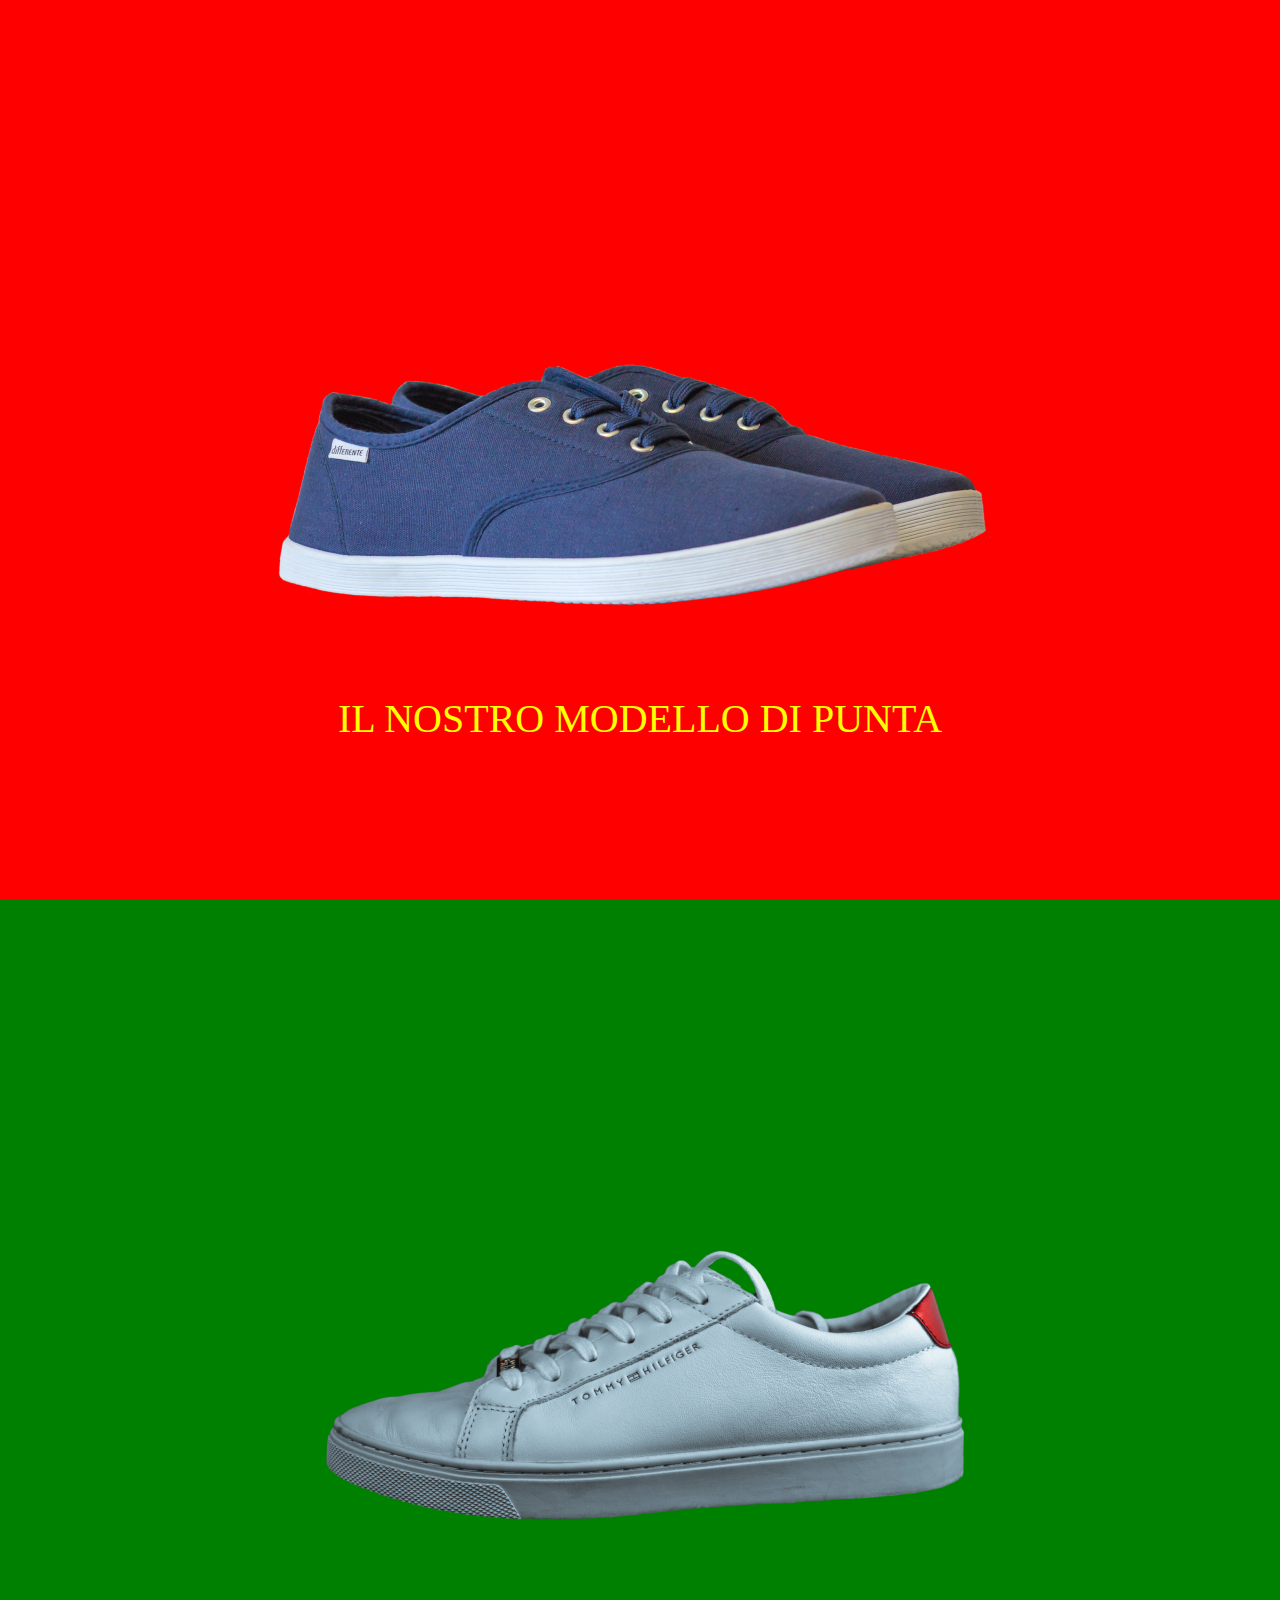
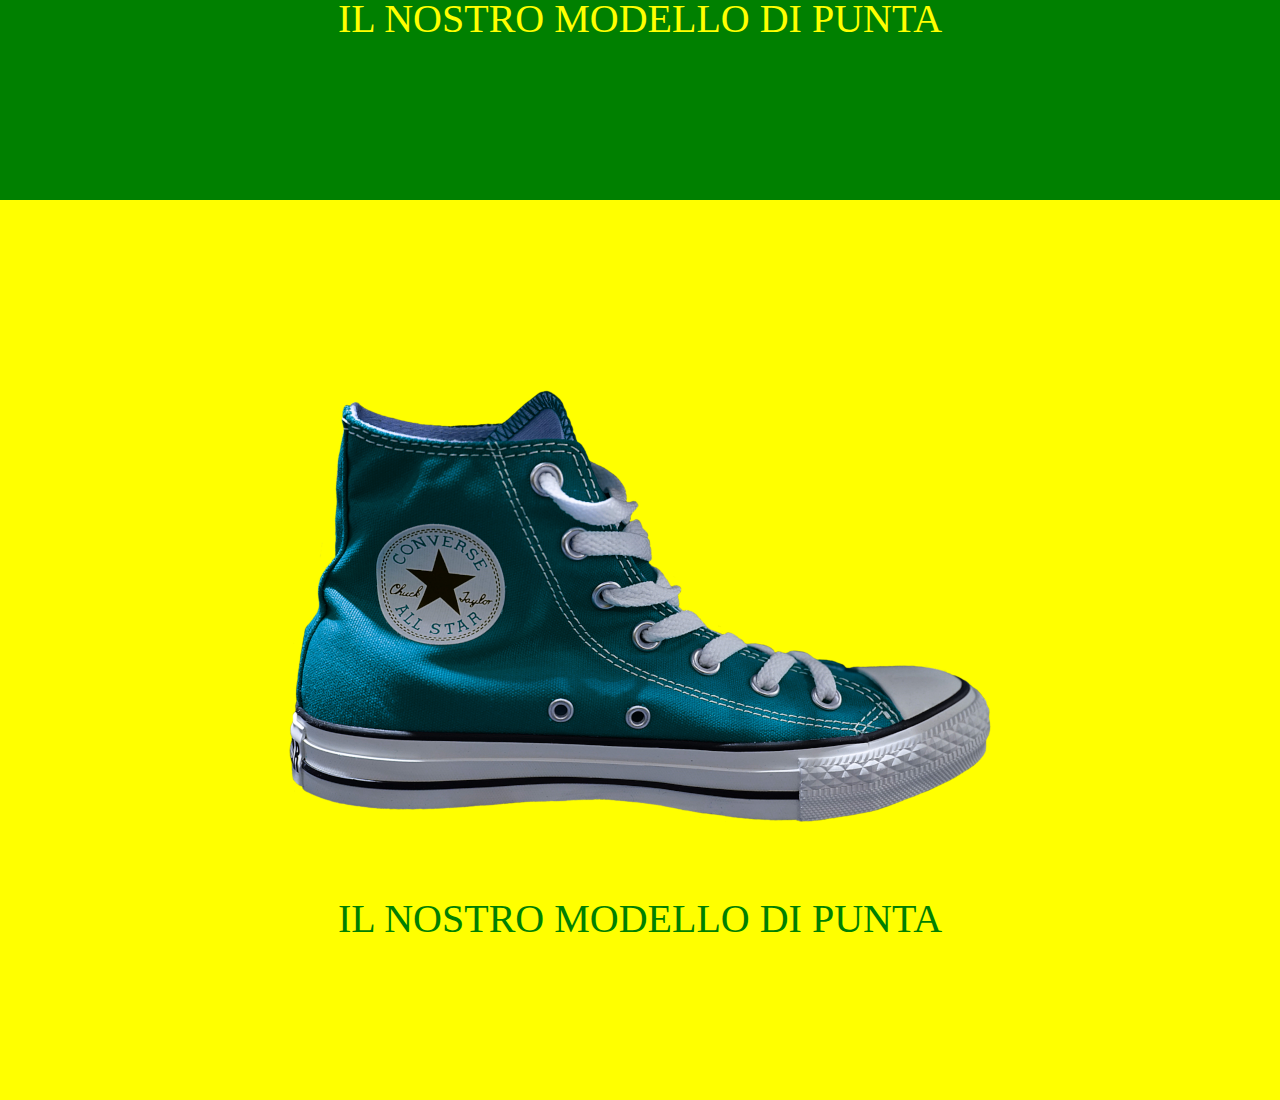
==== index.html @ 2ba79316 "primo push" ====
<!DOCTYPE html>
<html lang="en">
<head>
    <meta charset="UTF-8">
    <meta http-equiv="X-UA-Compatible" content="IE=edge">
    <meta name="viewport" content="width=device-width, initial-scale=1.0">
    <link rel="stylesheet" href="css/style.css">
    <title>Document</title>
</head>


<body>
    <div class="container">

        <div class="box red">
            <div class="img-center">
                <img src="img/01.png" alt="">
                <div class="text">IL NOSTRO MODELLO DI PUNTA</div>
            </div>
        </div>

        <div class="box green">
            <div class="img-center">
                <img src="img/02.png" alt="">
                <div class="text">IL NOSTRO MODELLO DI PUNTA</div>
            </div>
        </div>

        <div class="box yellow">
            <div class="img-center">
                <img src="img/03.png" alt="">
                <div class="text">IL NOSTRO MODELLO DI PUNTA</div>
            </div>
        </div>







    </div>
    
</body>
</html>
---- css/style.css ----
* {
    margin: 0;
    padding: 0;
    box-sizing: border-box;
}

.box {
    width: 100%;
    height: 100vh;
    position: relative;
}

.img-center {
    position: absolute;
    top: 50%;
    left: 50%;
    transform: translate(-50%, -50%);
}

.text {
    font-size: 40px;
    color: yellow;
    text-align: center;
}


.red {
    background-color: red;
}

.green {
    background-color: green;
}

.yellow {
    background-color: yellow;
}

.yellow .text {
    color: green;
}
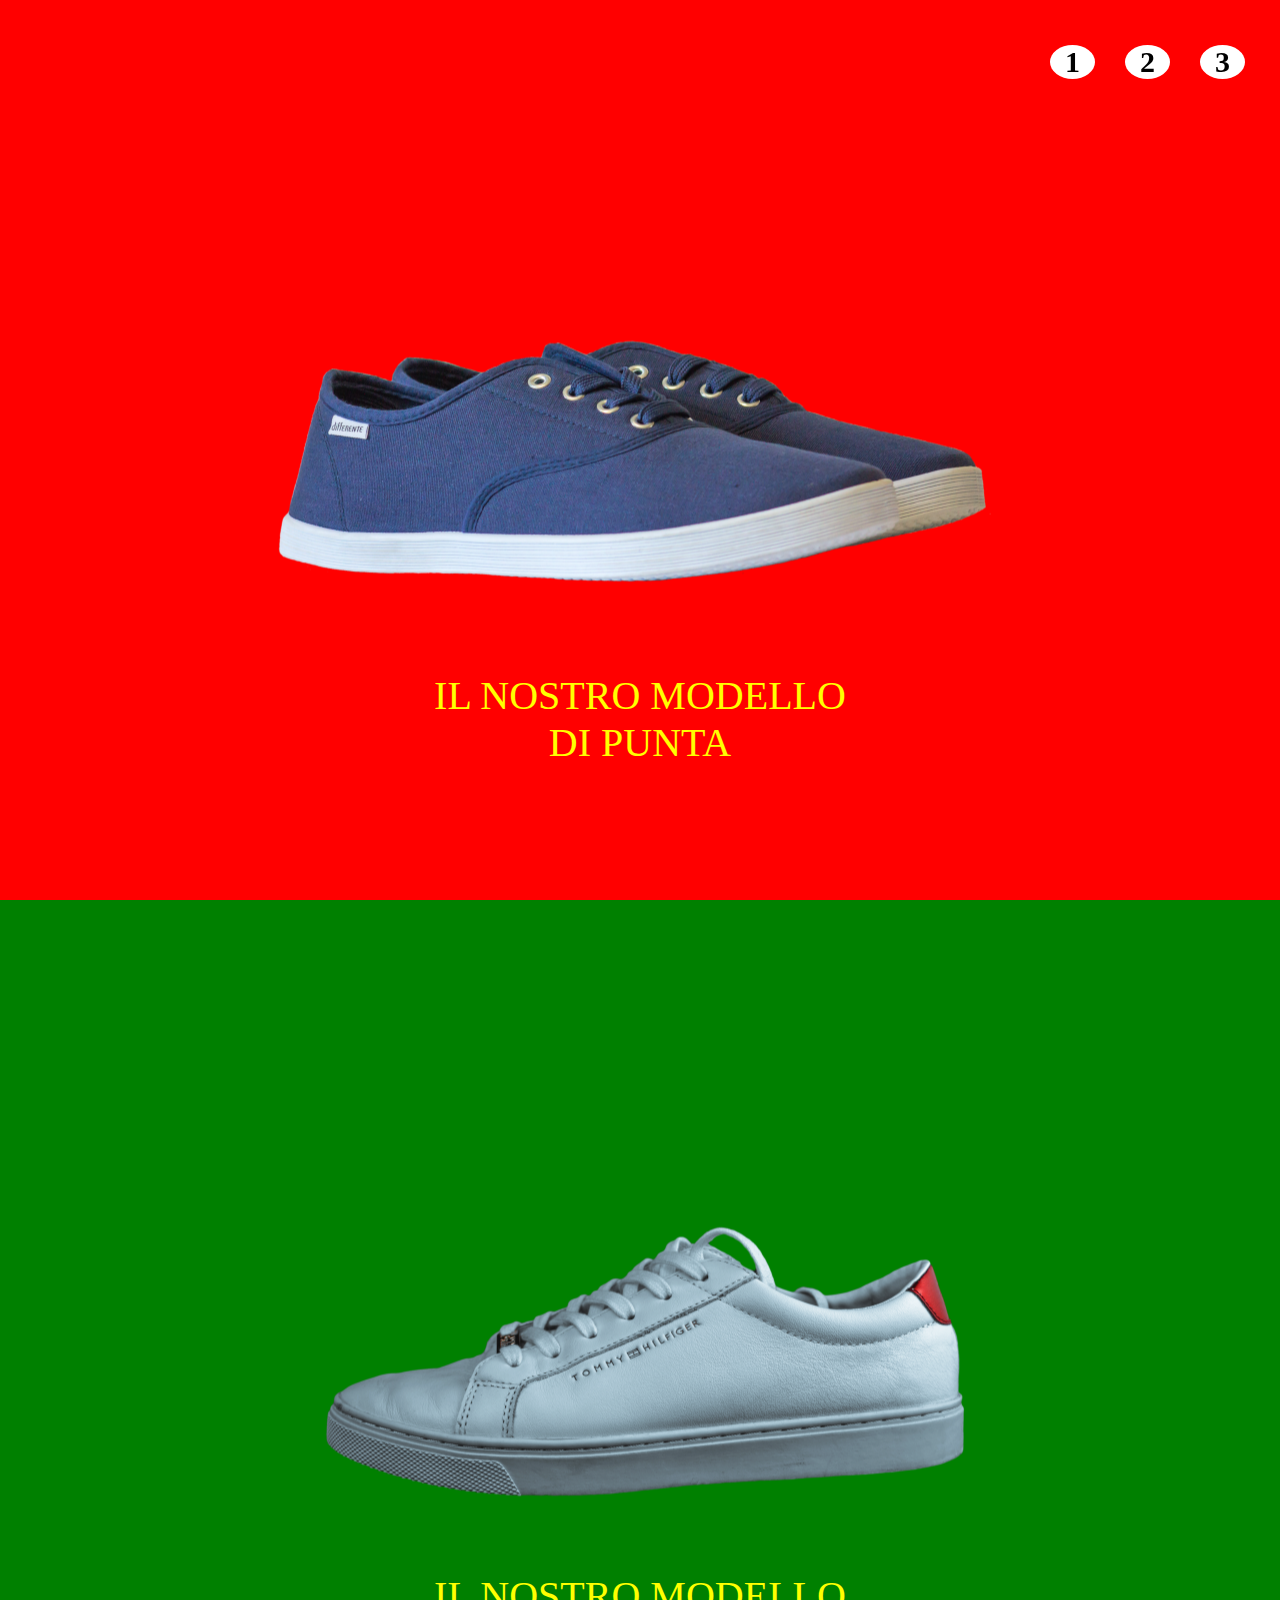
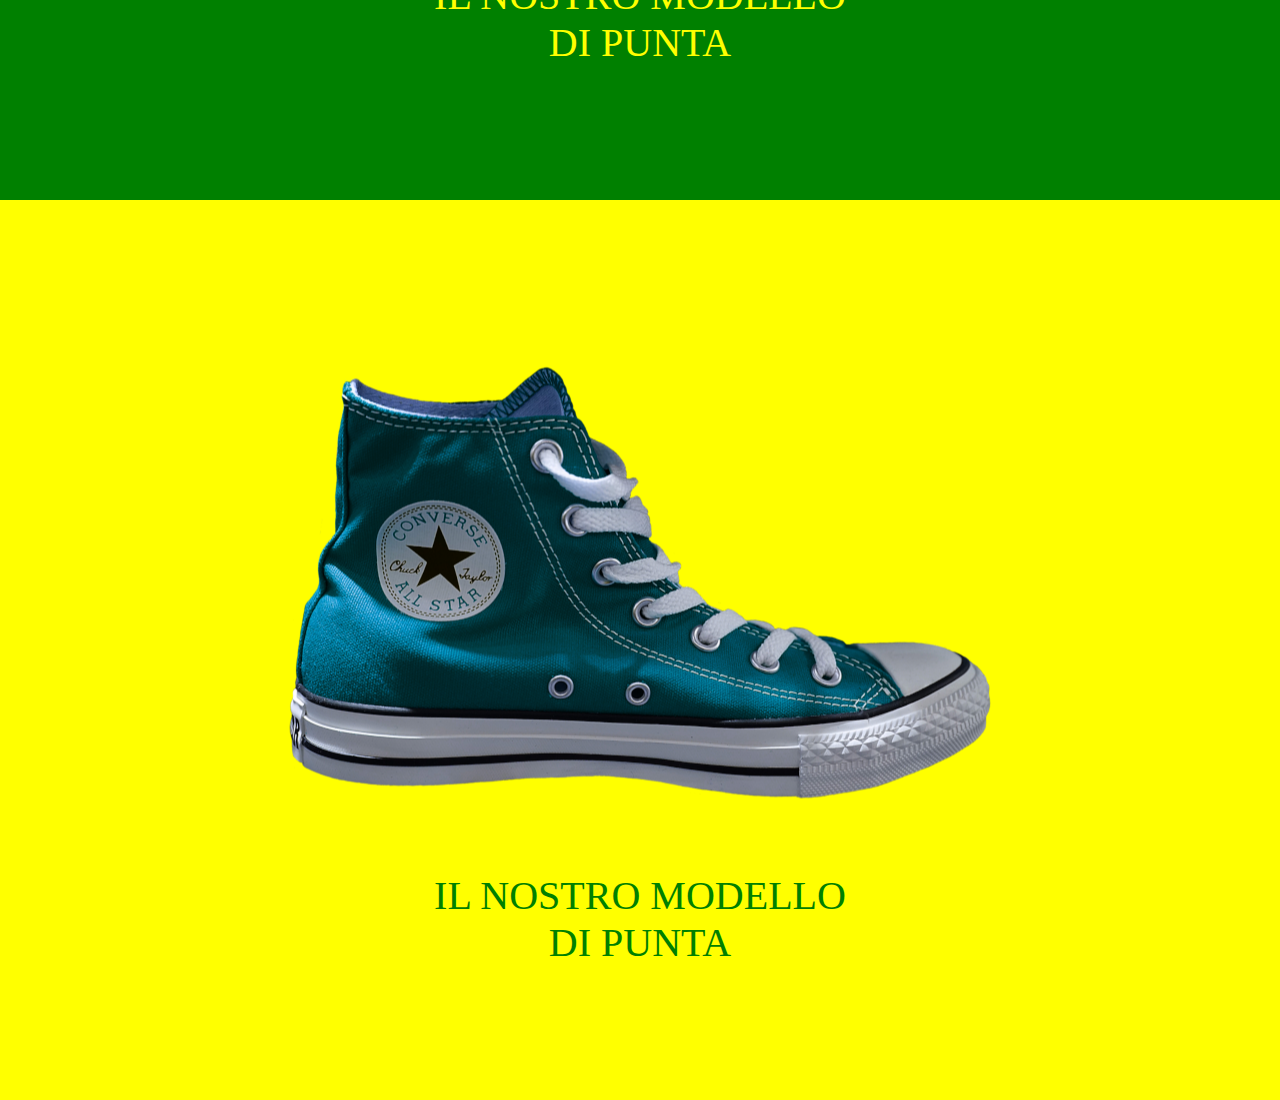
==== commit a0ffae9a: "finito" ====
--- a/index.html
+++ b/index.html
@@ -10,35 +10,48 @@
 
 
 <body>
+
     <div class="container">
+        
+        <main>
 
-        <div class="box red">
-            <div class="img-center">
-                <img src="img/01.png" alt="">
-                <div class="text">IL NOSTRO MODELLO DI PUNTA</div>
-            </div>
-        </div>
+            
 
-        <div class="box green">
-            <div class="img-center">
-                <img src="img/02.png" alt="">
-                <div class="text">IL NOSTRO MODELLO DI PUNTA</div>
-            </div>
-        </div>
+            <section class="box red">
+                <div class="pulsanti">
+                    <div class="circle">
+                        <strong>3</strong>
+                    </div>      
+                    
+                    <div class="circle">
+                        <strong>2</strong>
+                    </div>
+    
+                    <div class="circle">
+                        <strong>1</strong>
+                    </div>
+                </div>
+                <div class="img-center">
+                    <img src="img/01.png" alt="">
+                    <div class="text">IL NOSTRO MODELLO <br> DI PUNTA</div>
+                </div>
+            </section>
 
-        <div class="box yellow">
-            <div class="img-center">
-                <img src="img/03.png" alt="">
-                <div class="text">IL NOSTRO MODELLO DI PUNTA</div>
-            </div>
-        </div>
+            <section class="box green">
+                <div class="img-center">
+                    <img src="img/02.png" alt="">
+                    <div class="text">IL NOSTRO MODELLO <br> DI PUNTA</div>
+                </div>
+            </section>
 
-
-
-
-
-
-
+            <section class="box yellow">
+                <div class="img-center">
+                    <img src="img/03.png" alt="">
+                    <div class="text">IL NOSTRO MODELLO <br> DI PUNTA</div>
+                                            
+                </div>
+            </section>
+        </main>
     </div>
     
 </body>
--- a/css/style.css
+++ b/css/style.css
@@ -8,6 +8,33 @@
     width: 100%;
     height: 100vh;
     position: relative;
+}
+
+.box::after {
+    content: "";
+    display: table;
+    clear: both;
+}
+
+.pulsanti {
+    position: absolute;
+    position: fixed;
+    z-index: 10;
+    top: 30px;
+    right: 20px;
+}
+
+.circle {
+    background-color: white;
+    border-radius: 50%;
+    float: right;
+    margin: 15px 15px;
+}
+
+.circle > strong {
+    font-size: 30px;
+    text-align: center;
+    padding: 15px;
 }
 
 .img-center {
